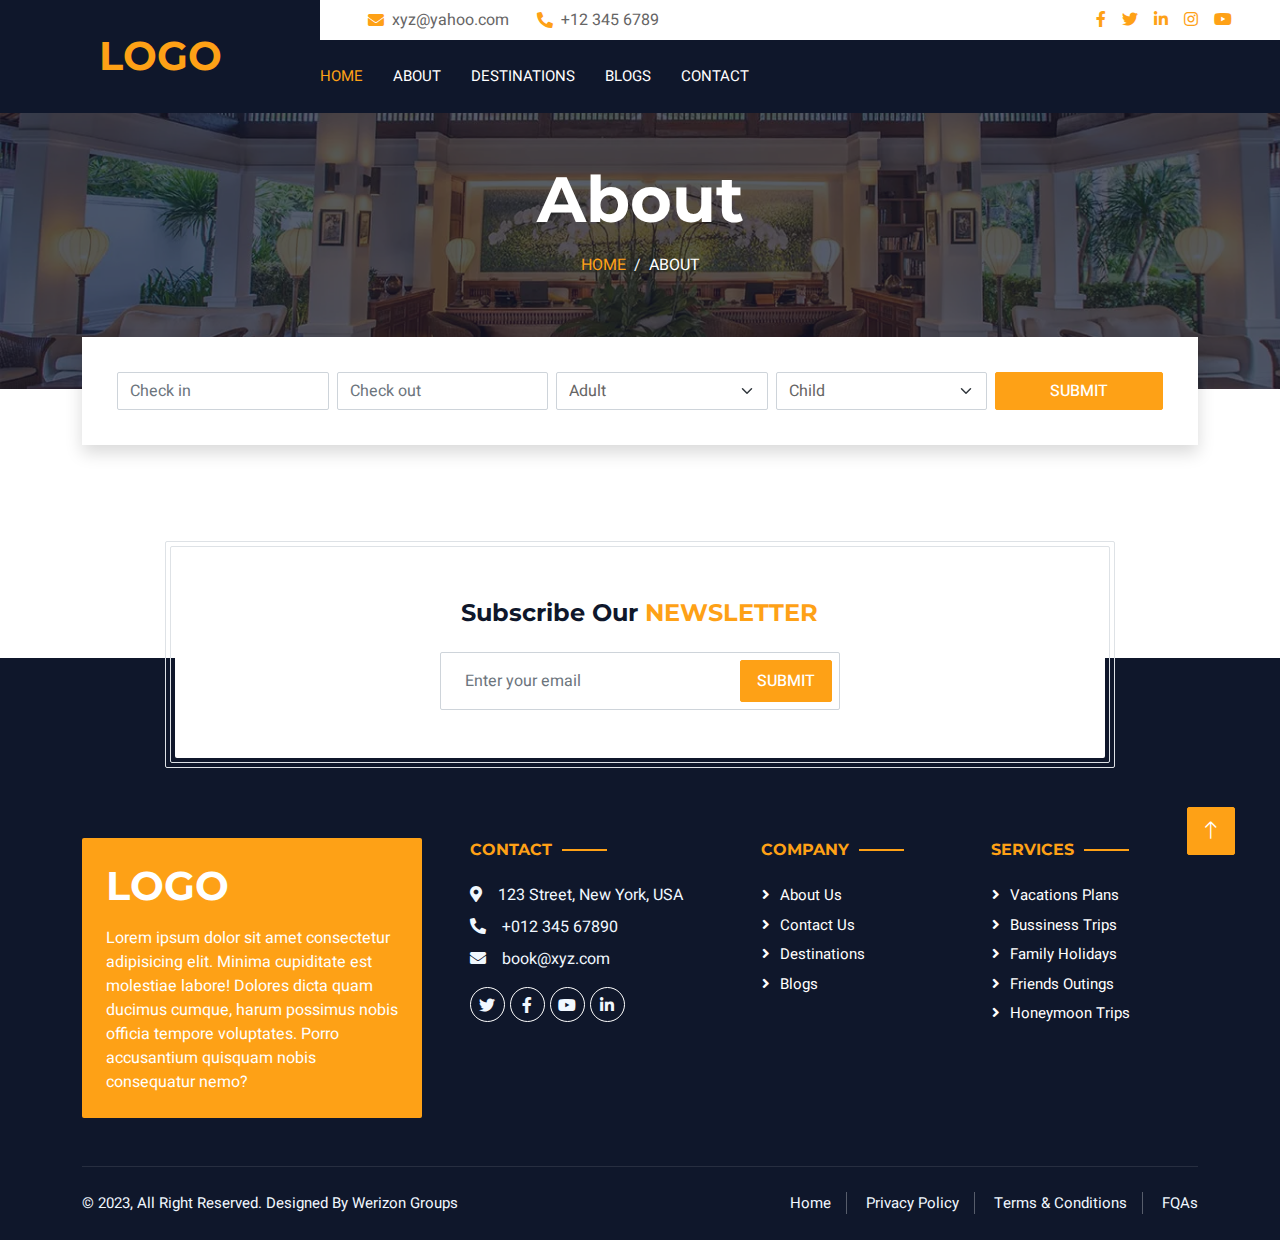
==== about.html @ fd6a38e8 "Add files via upload" ====
<!DOCTYPE html>
<html lang="en">
<head>
    <meta charset="UTF-8">
    <meta name="viewport" content="width=device-width, initial-scale=1.0">
    <title>Document</title>
</head>
<body>
    <!DOCTYPE html>
<html lang="en">

<head>
    <meta charset="utf-8">
    <title>Travel-18</title>
    <meta content="width=device-width, initial-scale=1.0" name="viewport">
    <meta content="" name="keywords">
    <meta content="" name="description">


    <!-- Google Web Fonts -->
    <link rel="preconnect" href="https://fonts.googleapis.com">
    <link rel="preconnect" href="https://fonts.gstatic.com" crossorigin>
    <link href="https://fonts.googleapis.com/css2?family=Heebo:wght@400;500;600;700&family=Montserrat:wght@400;500;600;700&display=swap" rel="stylesheet">  

    <!-- Icon Font Stylesheet -->
    <link href="https://cdnjs.cloudflare.com/ajax/libs/font-awesome/5.10.0/css/all.min.css" rel="stylesheet">
    <link href="https://cdn.jsdelivr.net/npm/bootstrap-icons@1.4.1/font/bootstrap-icons.css" rel="stylesheet">

    <!-- Libraries Stylesheet -->
    <link href="js/owlcarousel/assets/owl.carousel.min.css" rel="stylesheet">
    <link href="js/tempusdominus/css/tempusdominus-bootstrap-4.min.css" rel="stylesheet" />

    <!-- Customized Bootstrap Stylesheet -->
    <link href="css/bootstrap.min.css" rel="stylesheet">

    <!-- Template Stylesheet -->
    <link href="css/style.css" rel="stylesheet">
</head>

<body>
    <div class="container-xxl bg-white p-0">
       

        <!-- Header Start -->
        <div class="container-fluid bg-dark px-0">
            <div class="row gx-0">
                <div class="col-lg-3 bg-dark d-none d-lg-block">
                    <a href="index.html" class="navbar-brand w-100 h-100 m-0 p-0 d-flex align-items-center justify-content-center">
                        <h1 class="m-0 text-primary text-uppercase">logo</h1>
                    </a>
                </div>
                <div class="col-lg-9">
                    <div class="row gx-0 bg-white d-none d-lg-flex">
                        <div class="col-lg-7 px-5 text-start">
                            <div class="h-100 d-inline-flex align-items-center py-2 me-4">
                                <i class="fa fa-envelope text-primary me-2"></i>
                                <p class="mb-0">xyz@yahoo.com</p>
                            </div>
                            <div class="h-100 d-inline-flex align-items-center py-2">
                                <i class="fa fa-phone-alt text-primary me-2"></i>
                                <p class="mb-0">+12 345 6789</p>
                            </div>
                        </div>
                        <div class="col-lg-5 px-5 text-end">
                            <div class="d-inline-flex align-items-center py-2">
                                <a class="me-3" href=""><i class="fab fa-facebook-f"></i></a>
                                <a class="me-3" href=""><i class="fab fa-twitter"></i></a>
                                <a class="me-3" href=""><i class="fab fa-linkedin-in"></i></a>
                                <a class="me-3" href=""><i class="fab fa-instagram"></i></a>
                                <a class="" href=""><i class="fab fa-youtube"></i></a>
                            </div>
                        </div>
                    </div>
                    <nav class="navbar navbar-expand-lg bg-dark navbar-dark p-3 p-lg-0">
                        <a href="index.html" class="navbar-brand d-block d-lg-none">
                            <h1 class="m-0 text-primary text-uppercase">Hotelier</h1>
                        </a>
                        <button type="button" class="navbar-toggler" data-bs-toggle="collapse" data-bs-target="#navbarCollapse">
                            <span class="navbar-toggler-icon"></span>
                        </button>
                        <div class="collapse navbar-collapse justify-content-between" id="navbarCollapse">
                            <div class="navbar-nav mr-auto py-0">
                                <a href="index.html" class="nav-item nav-link active">Home</a>
                                <a href="about.html" class="nav-item nav-link">About</a>
                                <a href="Destinations.html" class="nav-item nav-link">Destinations</a>
                                <a href="blogs.html" class="nav-item nav-link">Blogs</a>
                                
                                <a href="contact.html" class="nav-item nav-link">Contact</a>
                            </div>
                            
                        </div>
                    </nav>
                </div>
            </div>
        </div>
        <!-- Header End -->


        <!-- Page Header Start -->
        <div class="container-fluid page-header mb-5 p-0" style="background-image: url(img/carousel-1.webp);">
            <div class="container-fluid page-header-inner py-5">
                <div class="container text-center pb-5">
                    <h1 class="display-3 text-white mb-3 animated slideInDown">About</h1>
                    <nav aria-label="breadcrumb">
                        <ol class="breadcrumb justify-content-center text-uppercase">
                            <li class="breadcrumb-item"><a href="#">Home</a></li>
                            <li class="breadcrumb-item text-white active" aria-current="page">About</li>
                        </ol>
                    </nav>
                </div>
            </div>
        </div>
        <!-- Page Header End -->


        <!-- Booking Start -->
        <div class="container-fluid booking pb-5 wow fadeIn" data-wow-delay="0.1s">
            <div class="container">
                <div class="bg-white shadow" style="padding: 35px;">
                    <div class="row g-2">
                        <div class="col-md-10">
                            <div class="row g-2">
                                <div class="col-md-3">
                                    <div class="date" id="date1" data-target-input="nearest">
                                        <input type="text" class="form-control datetimepicker-input"
                                            placeholder="Check in" data-target="#date1" data-toggle="datetimepicker" />
                                    </div>
                                </div>
                                <div class="col-md-3">
                                    <div class="date" id="date2" data-target-input="nearest">
                                        <input type="text" class="form-control datetimepicker-input" placeholder="Check out" data-target="#date2" data-toggle="datetimepicker"/>
                                    </div>
                                </div>
                                <div class="col-md-3">
                                    <select class="form-select">
                                        <option selected>Adult</option>
                                        <option value="1">Adult 1</option>
                                        <option value="2">Adult 2</option>
                                        <option value="3">Adult 3</option>
                                    </select>
                                </div>
                                <div class="col-md-3">
                                    <select class="form-select">
                                        <option selected>Child</option>
                                        <option value="1">Child 1</option>
                                        <option value="2">Child 2</option>
                                        <option value="3">Child 3</option>
                                    </select>
                                </div>
                            </div>
                        </div>
                        <div class="col-md-2">
                            <button class="btn btn-primary w-100">Submit</button>
                        </div>
                    </div>
                </div>
            </div>
        </div>
        <!-- Booking End -->


       


        <!-- Newsletter Start -->
        <div class="container newsletter mt-5 wow fadeIn" data-wow-delay="0.1s">
            <div class="row justify-content-center">
                <div class="col-lg-10 border rounded p-1">
                    <div class="border rounded text-center p-1">
                        <div class="bg-white rounded text-center p-5">
                            <h4 class="mb-4">Subscribe Our <span class="text-primary text-uppercase">Newsletter</span></h4>
                            <div class="position-relative mx-auto" style="max-width: 400px;">
                                <input class="form-control w-100 py-3 ps-4 pe-5" type="text" placeholder="Enter your email">
                                <button type="button" class="btn btn-primary py-2 px-3 position-absolute top-0 end-0 mt-2 me-2">Submit</button>
                            </div>
                        </div>
                    </div>
                </div>
            </div>
        </div>
        <!-- Newsletter Start -->
        

        <!-- Footer Start -->
        <div class="container-fluid bg-dark text-light footer wow fadeIn" data-wow-delay="0.1s">
            <div class="container pb-5">
                <div class="row g-5">
                    <div class="col-md-6 col-lg-4">
                        <div class="bg-primary rounded p-4">
                            <a href="index.html"><h1 class="text-white text-uppercase mb-3">Logo</h1></a>
                            <p class="text-white mb-0">
								Lorem ipsum dolor sit amet consectetur adipisicing elit. Minima cupiditate est molestiae labore! Dolores dicta quam ducimus cumque, harum possimus nobis officia tempore voluptates. Porro accusantium quisquam nobis consequatur nemo?
							</p>
                        </div>
                    </div>
                    <div class="col-md-6 col-lg-3">
                        <h6 class="section-title text-start text-primary text-uppercase mb-4">Contact</h6>
                        <p class="mb-2"><i class="fa fa-map-marker-alt me-3"></i>123 Street, New York, USA</p>
                        <p class="mb-2"><i class="fa fa-phone-alt me-3"></i>+012 345 67890</p>
                        <p class="mb-2"><i class="fa fa-envelope me-3"></i>book@xyz.com</p>
                        <div class="d-flex pt-2">
                            <a class="btn btn-outline-light btn-social" href=""><i class="fab fa-twitter"></i></a>
                            <a class="btn btn-outline-light btn-social" href=""><i class="fab fa-facebook-f"></i></a>
                            <a class="btn btn-outline-light btn-social" href=""><i class="fab fa-youtube"></i></a>
                            <a class="btn btn-outline-light btn-social" href=""><i class="fab fa-linkedin-in"></i></a>
                        </div>
                    </div>
                    <div class="col-lg-5 col-md-12">
                        <div class="row gy-5 g-4">
                            <div class="col-md-6">
                                <h6 class="section-title text-start text-primary text-uppercase mb-4">Company</h6>
                                <a class="btn btn-link" href="">About Us</a>
                                <a class="btn btn-link" href="">Contact Us</a>
                                <a class="btn btn-link" href="">Destinations</a>
                                <a class="btn btn-link" href="">Blogs</a>
                            </div>
                            <div class="col-md-6">
                                <h6 class="section-title text-start text-primary text-uppercase mb-4">Services</h6>
                                <a class="btn btn-link" href="">Vacations Plans</a>
                                <a class="btn btn-link" href="">Bussiness Trips</a>
                                <a class="btn btn-link" href="">Family Holidays</a>
                                <a class="btn btn-link" href="">Friends Outings</a>
                                <a class="btn btn-link" href="">Honeymoon Trips</a>
                            </div>
                        </div>
                    </div>
                </div>
            </div>
            <div class="container">
                <div class="copyright">
                    <div class="row">
                        <div class="col-md-6 text-center text-md-start mb-3 mb-md-0">
                            &copy; 2023, All Right Reserved. 
							
							
							Designed By Werizon Groups
                        </div>
                        <div class="col-md-6 text-center text-md-end">
                            <div class="footer-menu">
                                <a href="">Home</a>
                                <a href="">Privacy Policy</a>
                                <a href="">Terms & Conditions</a>
                                <a href="">FQAs</a>
                            </div>
                        </div>
                    </div>
                </div>
            </div>
        </div>
        <!-- Footer End -->


        <!-- Back to Top -->
        <a href="#" class="btn btn-lg btn-primary btn-lg-square back-to-top"><i class="bi bi-arrow-up"></i></a>
    </div>

    <!-- JavaScript Libraries -->
    <script src="https://code.jquery.com/jquery-3.4.1.min.js"></script>
    <script src="https://cdn.jsdelivr.net/npm/bootstrap@5.0.0/dist/js/bootstrap.bundle.min.js"></script>
   
    <!-- Template Javascript -->
    <script src="js/main.js"></script>
</body>

</html>
</body>
</html>
---- css/style.css ----
:root {
    --primary: #FEA116;
    --light: #F1F8FF;
    --dark: #0F172B;
}

.fw-medium {
    font-weight: 500 !important;
}

.fw-semi-bold {
    font-weight: 600 !important;
}

.back-to-top {
    position: fixed;
    display: none;
    right: 45px;
    bottom: 45px;
    z-index: 99;
}


/*** Spinner ***/
#spinner {
    opacity: 0;
    visibility: hidden;
    transition: opacity .5s ease-out, visibility 0s linear .5s;
    z-index: 99999;
}

#spinner.show {
    transition: opacity .5s ease-out, visibility 0s linear 0s;
    visibility: visible;
    opacity: 1;
}


/*** Button ***/
.btn {
    font-weight: 500;
    text-transform: uppercase;
    transition: .5s;
}

.btn.btn-primary,
.btn.btn-secondary {
    color: #FFFFFF;
}

.btn-square {
    width: 38px;
    height: 38px;
}

.btn-sm-square {
    width: 32px;
    height: 32px;
}

.btn-lg-square {
    width: 48px;
    height: 48px;
}

.btn-square,
.btn-sm-square,
.btn-lg-square {
    padding: 0;
    display: flex;
    align-items: center;
    justify-content: center;
    font-weight: normal;
    border-radius: 2px;
}


/*** Navbar ***/
.navbar-dark .navbar-nav .nav-link {
    margin-right: 30px;
    padding: 25px 0;
    color: #FFFFFF;
    font-size: 15px;
    text-transform: uppercase;
    outline: none;
}

.navbar-dark .navbar-nav .nav-link:hover,
.navbar-dark .navbar-nav .nav-link.active {
    color: var(--primary);
}

@media (max-width: 991.98px) {
    .navbar-dark .navbar-nav .nav-link  {
        margin-right: 0;
        padding: 10px 0;
    }
}


/*** Header ***/
.carousel-caption {
    top: 0;
    left: 0;
    right: 0;
    bottom: 0;
    background: rgba(15, 23, 43, .7);
    z-index: 1;
}

.carousel-control-prev,
.carousel-control-next {
    width: 10%;
}

.carousel-control-prev-icon,
.carousel-control-next-icon {
    width: 3rem;
    height: 3rem;
}

@media (max-width: 768px) {
    #header-carousel .carousel-item {
        position: relative;
        min-height: 450px;
    }
    
    #header-carousel .carousel-item img {
        position: absolute;
        width: 100%;
        height: 100%;
        object-fit: cover;
    }
}

.page-header {
    background-position: center center;
    background-repeat: no-repeat;
    background-size: cover;
}

.page-header-inner {
    background: rgba(15, 23, 43, .7);
}

.breadcrumb-item + .breadcrumb-item::before {
    color: var(--light);
}

.booking {
    position: relative;
    margin-top: -100px !important;
    z-index: 1;
}


/*** Section Title ***/
.section-title {
    position: relative;
    display: inline-block;
}

.section-title::before {
    position: absolute;
    content: "";
    width: 45px;
    height: 2px;
    top: 50%;
    left: -55px;
    margin-top: -1px;
    background: var(--primary);
}

.section-title::after {
    position: absolute;
    content: "";
    width: 45px;
    height: 2px;
    top: 50%;
    right: -55px;
    margin-top: -1px;
    background: var(--primary);
}

.section-title.text-start::before,
.section-title.text-end::after {
    display: none;
}


/*** Service ***/
.service-item {
    height: 320px;
    padding: 30px;
    display: flex;
    flex-direction: column;
    justify-content: center;
    text-align: center;
    background: #FFFFFF;
    box-shadow: 0 0 45px rgba(0, 0, 0, .08);
    transition: .5s;
}

.service-item:hover {
    background: var(--primary);
}

.service-item .service-icon {
    margin: 0 auto 30px auto;
    width: 65px;
    height: 65px;
    transition: .5s;
}

.service-item i,
.service-item h5,
.service-item p {
    transition: .5s;
}

.service-item:hover i,
.service-item:hover h5,
.service-item:hover p {
    color: #FFFFFF !important;
}


/*** Youtube Video ***/
.video {
    position: relative;
    height: 100%;
    min-height: 500px;
    background: linear-gradient(rgba(15, 23, 43, .1), rgba(15, 23, 43, .1)), url(../img/video.jpg);
    background-position: center center;
    background-repeat: no-repeat;
    background-size: cover;
}

.video .btn-play {
    position: absolute;
    z-index: 3;
    top: 50%;
    left: 50%;
    transform: translateX(-50%) translateY(-50%);
    box-sizing: content-box;
    display: block;
    width: 32px;
    height: 44px;
    border-radius: 50%;
    border: none;
    outline: none;
    padding: 18px 20px 18px 28px;
}

.video .btn-play:before {
    content: "";
    position: absolute;
    z-index: 0;
    left: 50%;
    top: 50%;
    transform: translateX(-50%) translateY(-50%);
    display: block;
    width: 100px;
    height: 100px;
    background: var(--primary);
    border-radius: 50%;
    animation: pulse-border 1500ms ease-out infinite;
}

.video .btn-play:after {
    content: "";
    position: absolute;
    z-index: 1;
    left: 50%;
    top: 50%;
    transform: translateX(-50%) translateY(-50%);
    display: block;
    width: 100px;
    height: 100px;
    background: var(--primary);
    border-radius: 50%;
    transition: all 200ms;
}

.video .btn-play img {
    position: relative;
    z-index: 3;
    max-width: 100%;
    width: auto;
    height: auto;
}

.video .btn-play span {
    display: block;
    position: relative;
    z-index: 3;
    width: 0;
    height: 0;
    border-left: 32px solid var(--dark);
    border-top: 22px solid transparent;
    border-bottom: 22px solid transparent;
}

@keyframes pulse-border {
    0% {
        transform: translateX(-50%) translateY(-50%) translateZ(0) scale(1);
        opacity: 1;
    }

    100% {
        transform: translateX(-50%) translateY(-50%) translateZ(0) scale(1.5);
        opacity: 0;
    }
}

#videoModal {
    z-index: 99999;
}

#videoModal .modal-dialog {
    position: relative;
    max-width: 800px;
    margin: 60px auto 0 auto;
}

#videoModal .modal-body {
    position: relative;
    padding: 0px;
}

#videoModal .close {
    position: absolute;
    width: 30px;
    height: 30px;
    right: 0px;
    top: -30px;
    z-index: 999;
    font-size: 30px;
    font-weight: normal;
    color: #FFFFFF;
    background: #000000;
    opacity: 1;
}


/*** Testimonial ***/
.testimonial {
    background: linear-gradient(rgba(15, 23, 43, .7), rgba(15, 23, 43, .7)), url(../img/carousel-2.jpg);
    background-position: center center;
    background-repeat: no-repeat;
    background-size: cover;
}

.testimonial-carousel {
    padding-left: 65px;
    padding-right: 65px;
}

.testimonial-carousel .testimonial-item {
    padding: 30px;
}

.testimonial-carousel .owl-nav {
    position: absolute;
    width: 100%;
    height: 40px;
    top: calc(50% - 20px);
    left: 0;
    display: flex;
    justify-content: space-between;
    z-index: 1;
}

.testimonial-carousel .owl-nav .owl-prev,
.testimonial-carousel .owl-nav .owl-next {
    position: relative;
    width: 40px;
    height: 40px;
    display: flex;
    align-items: center;
    justify-content: center;
    color: #FFFFFF;
    background: var(--primary);
    border-radius: 2px;
    font-size: 18px;
    transition: .5s;
}

.testimonial-carousel .owl-nav .owl-prev:hover,
.testimonial-carousel .owl-nav .owl-next:hover {
    color: var(--primary);
    background: #FFFFFF;
}


/*** Team ***/
.team-item,
.team-item .bg-primary,
.team-item .bg-primary i {
    transition: .5s;
}

.team-item:hover {
    border-color: var(--secondary) !important;
}

.team-item:hover .bg-primary {
    background: var(--secondary) !important;
}

.team-item:hover .bg-primary i {
    color: var(--secondary) !important;
}


/*** Footer ***/
.newsletter {
    position: relative;
    z-index: 1;
}

.footer {
    position: relative;
    margin-top: -110px;
    padding-top: 180px;
}

.footer .btn.btn-social {
    margin-right: 5px;
    width: 35px;
    height: 35px;
    display: flex;
    align-items: center;
    justify-content: center;
    color: var(--light);
    border: 1px solid #FFFFFF;
    border-radius: 35px;
    transition: .3s;
}

.footer .btn.btn-social:hover {
    color: var(--primary);
}

.footer .btn.btn-link {
    display: block;
    margin-bottom: 5px;
    padding: 0;
    text-align: left;
    color: #FFFFFF;
    font-size: 15px;
    font-weight: normal;
    text-transform: capitalize;
    transition: .3s;
}

.footer .btn.btn-link::before {
    position: relative;
    content: "\f105";
    font-family: "Font Awesome 5 Free";
    font-weight: 900;
    margin-right: 10px;
}

.footer .btn.btn-link:hover {
    letter-spacing: 1px;
    box-shadow: none;
}

.footer .copyright {
    padding: 25px 0;
    font-size: 15px;
    border-top: 1px solid rgba(256, 256, 256, .1);
}

.footer .copyright a {
    color: var(--light);
}

.footer .footer-menu a {
    margin-right: 15px;
    padding-right: 15px;
    border-right: 1px solid rgba(255, 255, 255, .3);
}

.footer .footer-menu a:last-child {
    margin-right: 0;
    padding-right: 0;
    border-right: none;
}
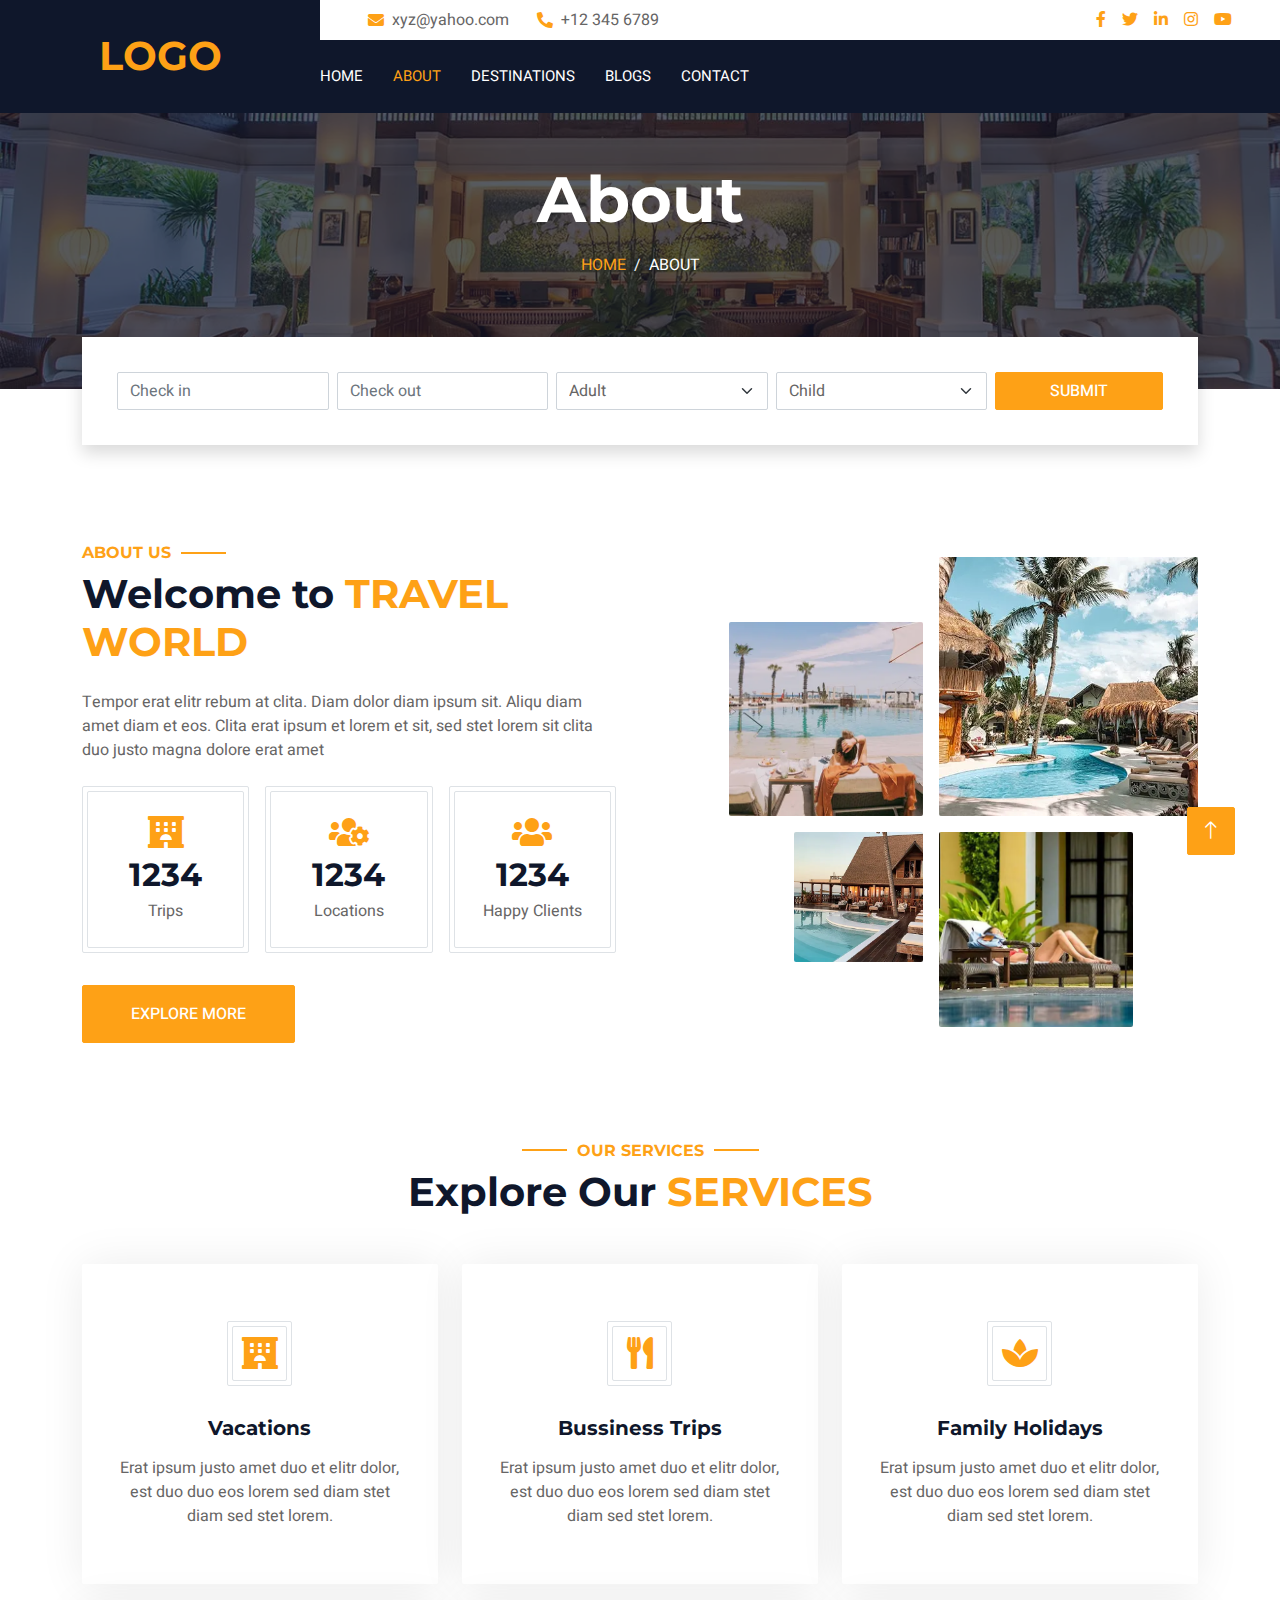
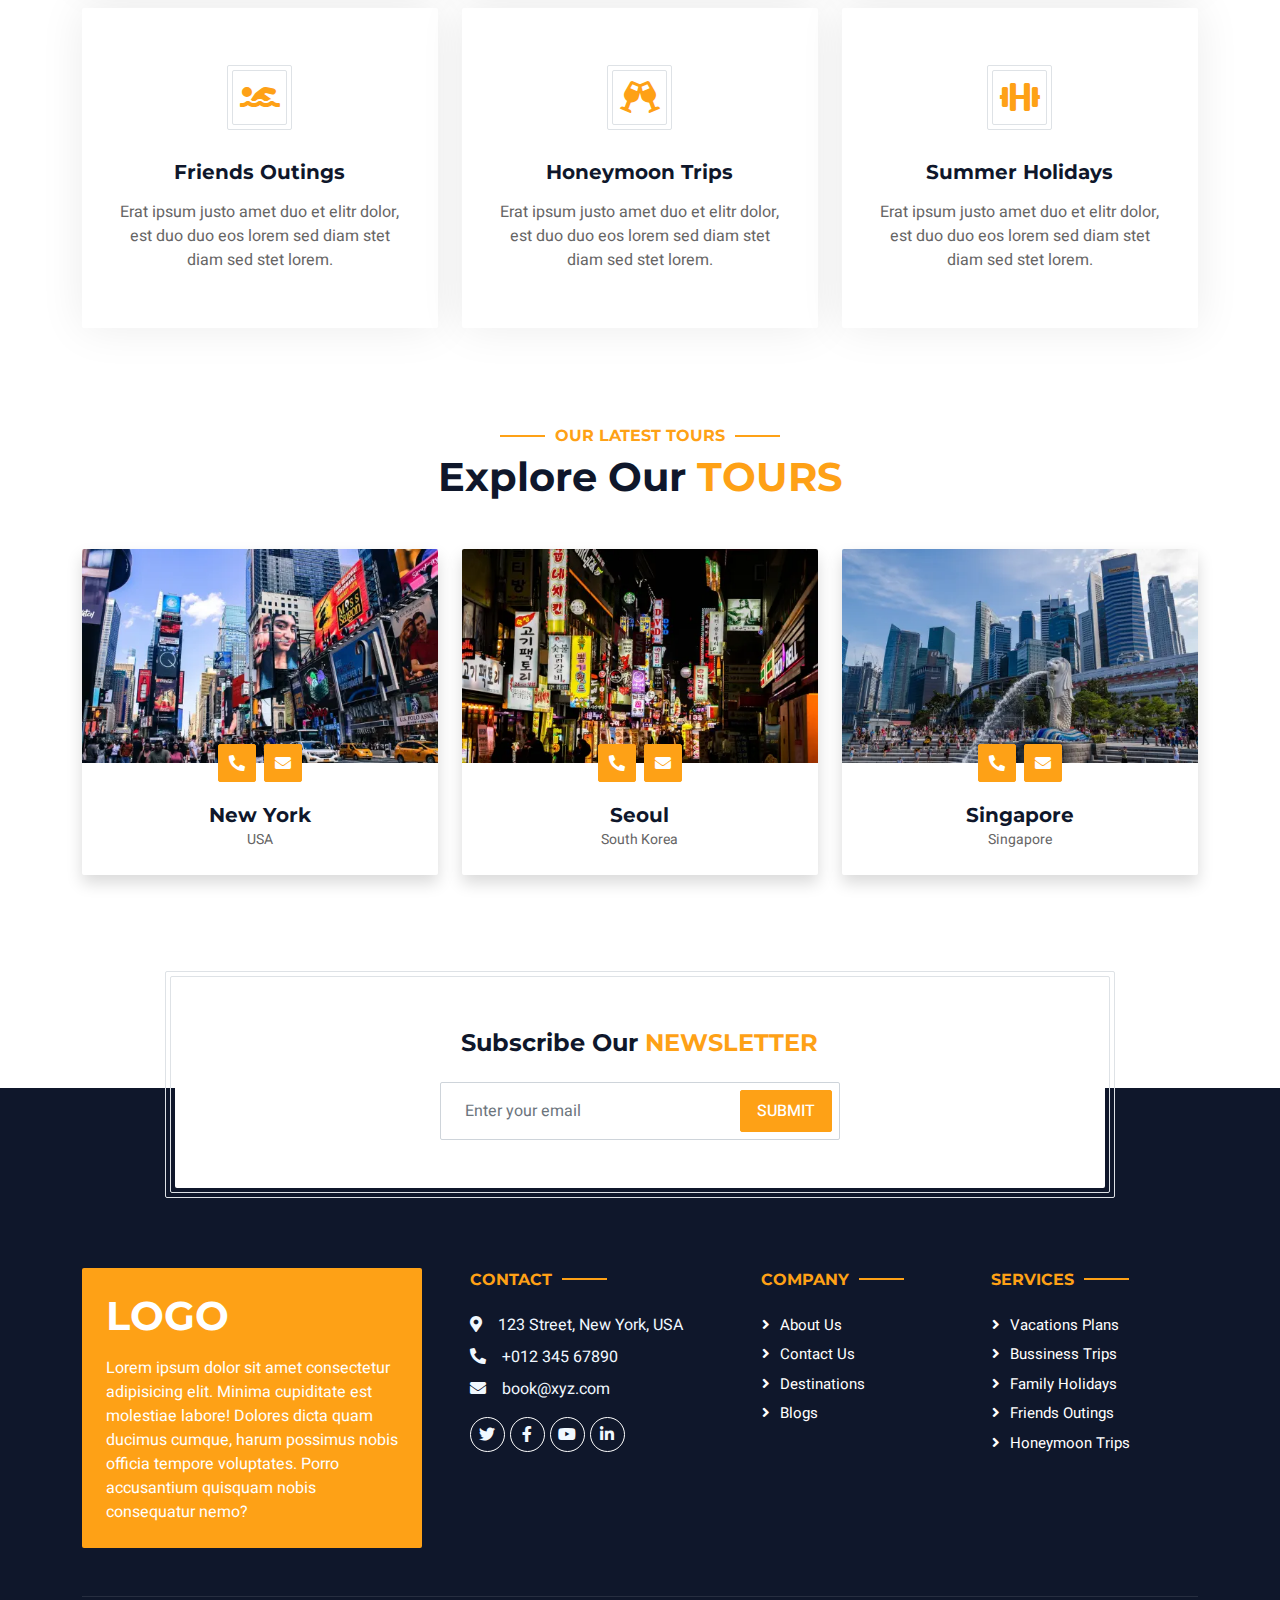
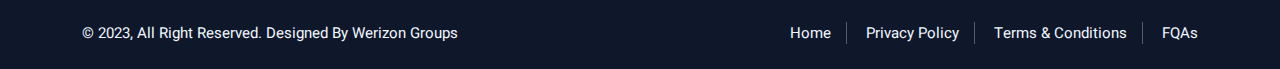
==== commit d20b683d: "Add files via upload" ====
--- a/about.html
+++ b/about.html
@@ -80,9 +80,9 @@
                         </button>
                         <div class="collapse navbar-collapse justify-content-between" id="navbarCollapse">
                             <div class="navbar-nav mr-auto py-0">
-                                <a href="index.html" class="nav-item nav-link active">Home</a>
-                                <a href="about.html" class="nav-item nav-link">About</a>
-                                <a href="Destinations.html" class="nav-item nav-link">Destinations</a>
+                                <a href="index.html" class="nav-item nav-link ">Home</a>
+                                <a href="about.html" class="nav-item nav-link active">About</a>
+                                <a href="destinations.html" class="nav-item nav-link">Destinations</a>
                                 <a href="blogs.html" class="nav-item nav-link">Blogs</a>
                                 
                                 <a href="contact.html" class="nav-item nav-link">Contact</a>
@@ -158,8 +158,206 @@
         </div>
         <!-- Booking End -->
 
+          <!-- About Start -->
+          <div class="container-xxl py-5">
+            <div class="container">
+                <div class="row g-5 align-items-center">
+                    <div class="col-lg-6">
+                        <h6 class="section-title text-start text-primary text-uppercase">About Us</h6>
+                        <h1 class="mb-4">Welcome to <span class="text-primary text-uppercase">Travel World</span></h1>
+                        <p class="mb-4">Tempor erat elitr rebum at clita. Diam dolor diam ipsum sit. Aliqu diam amet diam et eos. Clita erat ipsum et lorem et sit, sed stet lorem sit clita duo justo magna dolore erat amet</p>
+                        <div class="row g-3 pb-4">
+                            <div class="col-sm-4 wow fadeIn" data-wow-delay="0.1s">
+                                <div class="border rounded p-1">
+                                    <div class="border rounded text-center p-4">
+                                        <i class="fa fa-hotel fa-2x text-primary mb-2"></i>
+                                        <h2 class="mb-1" data-toggle="counter-up">1234</h2>
+                                        <p class="mb-0">Trips</p>
+                                    </div>
+                                </div>
+                            </div>
+                            <div class="col-sm-4 wow fadeIn" data-wow-delay="0.3s">
+                                <div class="border rounded p-1">
+                                    <div class="border rounded text-center p-4">
+                                        <i class="fa fa-users-cog fa-2x text-primary mb-2"></i>
+                                        <h2 class="mb-1" data-toggle="counter-up">1234</h2>
+                                        <p class="mb-0">Locations</p>
+                                    </div>
+                                </div>
+                            </div>
+                            <div class="col-sm-4 wow fadeIn" data-wow-delay="0.5s">
+                                <div class="border rounded p-1">
+                                    <div class="border rounded text-center p-4">
+                                        <i class="fa fa-users fa-2x text-primary mb-2"></i>
+                                        <h2 class="mb-1" data-toggle="counter-up">1234</h2>
+                                        <p class="mb-0">Happy Clients</p>
+                                    </div>
+                                </div>
+                            </div>
+                        </div>
+                        <a class="btn btn-primary py-3 px-5 mt-2" href="">Explore More</a>
+                    </div>
+                    <div class="col-lg-6">
+                        <div class="row g-3">
+                            <div class="col-6 text-end">
+                                <img class="img-fluid rounded w-75 wow zoomIn" data-wow-delay="0.1s" src="img/about-1.webp" style="margin-top: 25%;">
+                            </div>
+                            <div class="col-6 text-start">
+                                <img class="img-fluid rounded w-100 wow zoomIn" data-wow-delay="0.3s" src="img/about-2.webp">
+                            </div>
+                            <div class="col-6 text-end">
+                                <img class="img-fluid rounded w-50 wow zoomIn" data-wow-delay="0.5s" src="img/about-3.webp">
+                            </div>
+                            <div class="col-6 text-start">
+                                <img class="img-fluid rounded w-75 wow zoomIn" data-wow-delay="0.7s" src="img/about-4.webp">
+                            </div>
+                        </div>
+                    </div>
+                </div>
+            </div>
+        </div>
+        <!-- About End -->
+
+        
+        <!-- Service Start -->
+        <div class="container-xxl py-5">
+            <div class="container">
+                <div class="text-center wow fadeInUp" data-wow-delay="0.1s">
+                    <h6 class="section-title text-center text-primary text-uppercase">Our Services</h6>
+                    <h1 class="mb-5">Explore Our <span class="text-primary text-uppercase">Services</span></h1>
+                </div>
+                <div class="row g-4">
+                    <div class="col-lg-4 col-md-6 wow fadeInUp" data-wow-delay="0.1s">
+                        <a class="service-item rounded" href="">
+                            <div class="service-icon bg-transparent border rounded p-1">
+                                <div class="w-100 h-100 border rounded d-flex align-items-center justify-content-center">
+                                    <i class="fa fa-hotel fa-2x text-primary"></i>
+                                </div>
+                            </div>
+                            <h5 class="mb-3">Vacations</h5>
+                            <p class="text-body mb-0">Erat ipsum justo amet duo et elitr dolor, est duo duo eos lorem sed diam stet diam sed stet lorem.</p>
+                        </a>
+                    </div>
+                    <div class="col-lg-4 col-md-6 wow fadeInUp" data-wow-delay="0.2s">
+                        <a class="service-item rounded" href="">
+                            <div class="service-icon bg-transparent border rounded p-1">
+                                <div class="w-100 h-100 border rounded d-flex align-items-center justify-content-center">
+                                    <i class="fa fa-utensils fa-2x text-primary"></i>
+                                </div>
+                            </div>
+                            <h5 class="mb-3">Bussiness Trips</h5>
+                            <p class="text-body mb-0">Erat ipsum justo amet duo et elitr dolor, est duo duo eos lorem sed diam stet diam sed stet lorem.</p>
+                        </a>
+                    </div>
+                    <div class="col-lg-4 col-md-6 wow fadeInUp" data-wow-delay="0.3s">
+                        <a class="service-item rounded" href="">
+                            <div class="service-icon bg-transparent border rounded p-1">
+                                <div class="w-100 h-100 border rounded d-flex align-items-center justify-content-center">
+                                    <i class="fa fa-spa fa-2x text-primary"></i>
+                                </div>
+                            </div>
+                            <h5 class="mb-3">Family Holidays</h5>
+                            <p class="text-body mb-0">Erat ipsum justo amet duo et elitr dolor, est duo duo eos lorem sed diam stet diam sed stet lorem.</p>
+                        </a>
+                    </div>
+                    <div class="col-lg-4 col-md-6 wow fadeInUp" data-wow-delay="0.4s">
+                        <a class="service-item rounded" href="">
+                            <div class="service-icon bg-transparent border rounded p-1">
+                                <div class="w-100 h-100 border rounded d-flex align-items-center justify-content-center">
+                                    <i class="fa fa-swimmer fa-2x text-primary"></i>
+                                </div>
+                            </div>
+                            <h5 class="mb-3">Friends Outings</h5>
+                            <p class="text-body mb-0">Erat ipsum justo amet duo et elitr dolor, est duo duo eos lorem sed diam stet diam sed stet lorem.</p>
+                        </a>
+                    </div>
+                    <div class="col-lg-4 col-md-6 wow fadeInUp" data-wow-delay="0.5s">
+                        <a class="service-item rounded" href="">
+                            <div class="service-icon bg-transparent border rounded p-1">
+                                <div class="w-100 h-100 border rounded d-flex align-items-center justify-content-center">
+                                    <i class="fa fa-glass-cheers fa-2x text-primary"></i>
+                                </div>
+                            </div>
+                            <h5 class="mb-3">Honeymoon Trips</h5>
+                            <p class="text-body mb-0">Erat ipsum justo amet duo et elitr dolor, est duo duo eos lorem sed diam stet diam sed stet lorem.</p>
+                        </a>
+                    </div>
+                    <div class="col-lg-4 col-md-6 wow fadeInUp" data-wow-delay="0.6s">
+                        <a class="service-item rounded" href="">
+                            <div class="service-icon bg-transparent border rounded p-1">
+                                <div class="w-100 h-100 border rounded d-flex align-items-center justify-content-center">
+                                    <i class="fa fa-dumbbell fa-2x text-primary"></i>
+                                </div>
+                            </div>
+                            <h5 class="mb-3">Summer Holidays</h5>
+                            <p class="text-body mb-0">Erat ipsum justo amet duo et elitr dolor, est duo duo eos lorem sed diam stet diam sed stet lorem.</p>
+                        </a>
+                    </div>
+                </div>
+            </div>
+        </div>
+        <!-- Service End -->
 
        
+  <!-- Team Start -->
+        <div class="container-xxl py-5">
+            <div class="container">
+                <div class="text-center wow fadeInUp" data-wow-delay="0.1s">
+                    <h6 class="section-title text-center text-primary text-uppercase">Our Latest Tours</h6>
+                    <h1 class="mb-5">Explore Our <span class="text-primary text-uppercase">Tours</span></h1>
+                </div>
+                <div class="row g-4">
+                    <div class="col-lg-4 col-md-6 wow fadeInUp" data-wow-delay="0.1s">
+                        <div class="rounded shadow overflow-hidden">
+                            <div class="position-relative">
+                                <img class="img-fluid" src="img/new-york.webp" alt="">
+                                <div class="position-absolute start-50 top-100 translate-middle d-flex align-items-center">
+                                    <a class="btn btn-square btn-primary mx-1" href=""><i class="fa fa-phone-alt"></i></a>
+                                    <a class="btn btn-square btn-primary mx-1" href=""><i class="fa fa-envelope"></i></a>
+                                   
+                                </div>
+                            </div>
+                            <div class="text-center p-4 mt-3">
+                                <h5 class="fw-bold mb-0">New York</h5>
+                                <small>USA</small>
+                            </div>
+                        </div>
+                    </div>
+                    <div class="col-lg-4 col-md-6 wow fadeInUp" data-wow-delay="0.3s">
+                        <div class="rounded shadow overflow-hidden">
+                            <div class="position-relative">
+                                <img class="img-fluid" src="img/seoul.webp" alt="">
+                                <div class="position-absolute start-50 top-100 translate-middle d-flex align-items-center">
+                                    <a class="btn btn-square btn-primary mx-1" href=""><i class="fa fa-phone-alt"></i></a>
+                                    <a class="btn btn-square btn-primary mx-1" href=""><i class="fa fa-envelope"></i></a>
+                                </div>
+                            </div>
+                            <div class="text-center p-4 mt-3">
+                                <h5 class="fw-bold mb-0">Seoul</h5>
+                                <small>South Korea</small>
+                            </div>
+                        </div>
+                    </div>
+                    <div class="col-lg-4 col-md-6 wow fadeInUp" data-wow-delay="0.5s">
+                        <div class="rounded shadow overflow-hidden">
+                            <div class="position-relative">
+                                <img class="img-fluid" src="img/singapore.webp" alt="">
+                                <div class="position-absolute start-50 top-100 translate-middle d-flex align-items-center">
+                                    <a class="btn btn-square btn-primary mx-1" href=""><i class="fa fa-phone-alt"></i></a>
+                                    <a class="btn btn-square btn-primary mx-1" href=""><i class="fa fa-envelope"></i></a>
+                                </div>
+                            </div>
+                            <div class="text-center p-4 mt-3">
+                                <h5 class="fw-bold mb-0">Singapore</h5>
+                                <small>Singapore</small>
+                            </div>
+                        </div>
+                    </div>
+                   
+                </div>
+            </div>
+        </div>
+        <!-- Team End -->
 
 
         <!-- Newsletter Start -->
@@ -209,9 +407,9 @@
                         <div class="row gy-5 g-4">
                             <div class="col-md-6">
                                 <h6 class="section-title text-start text-primary text-uppercase mb-4">Company</h6>
-                                <a class="btn btn-link" href="">About Us</a>
-                                <a class="btn btn-link" href="">Contact Us</a>
-                                <a class="btn btn-link" href="">Destinations</a>
+                                <a class="btn btn-link" href="about.html">About Us</a>
+                                <a class="btn btn-link" href="contact.html">Contact Us</a>
+                                <a class="btn btn-link" href="destinations.html">Destinations</a>
                                 <a class="btn btn-link" href="">Blogs</a>
                             </div>
                             <div class="col-md-6">
@@ -237,10 +435,10 @@
                         </div>
                         <div class="col-md-6 text-center text-md-end">
                             <div class="footer-menu">
-                                <a href="">Home</a>
-                                <a href="">Privacy Policy</a>
-                                <a href="">Terms & Conditions</a>
-                                <a href="">FQAs</a>
+                                <a href="index.html">Home</a>
+                                <a href="privacy.html">Privacy Policy</a>
+                                <a href="terms.html">Terms & Conditions</a>
+                                <a href="faq.html">FQAs</a>
                             </div>
                         </div>
                     </div>
